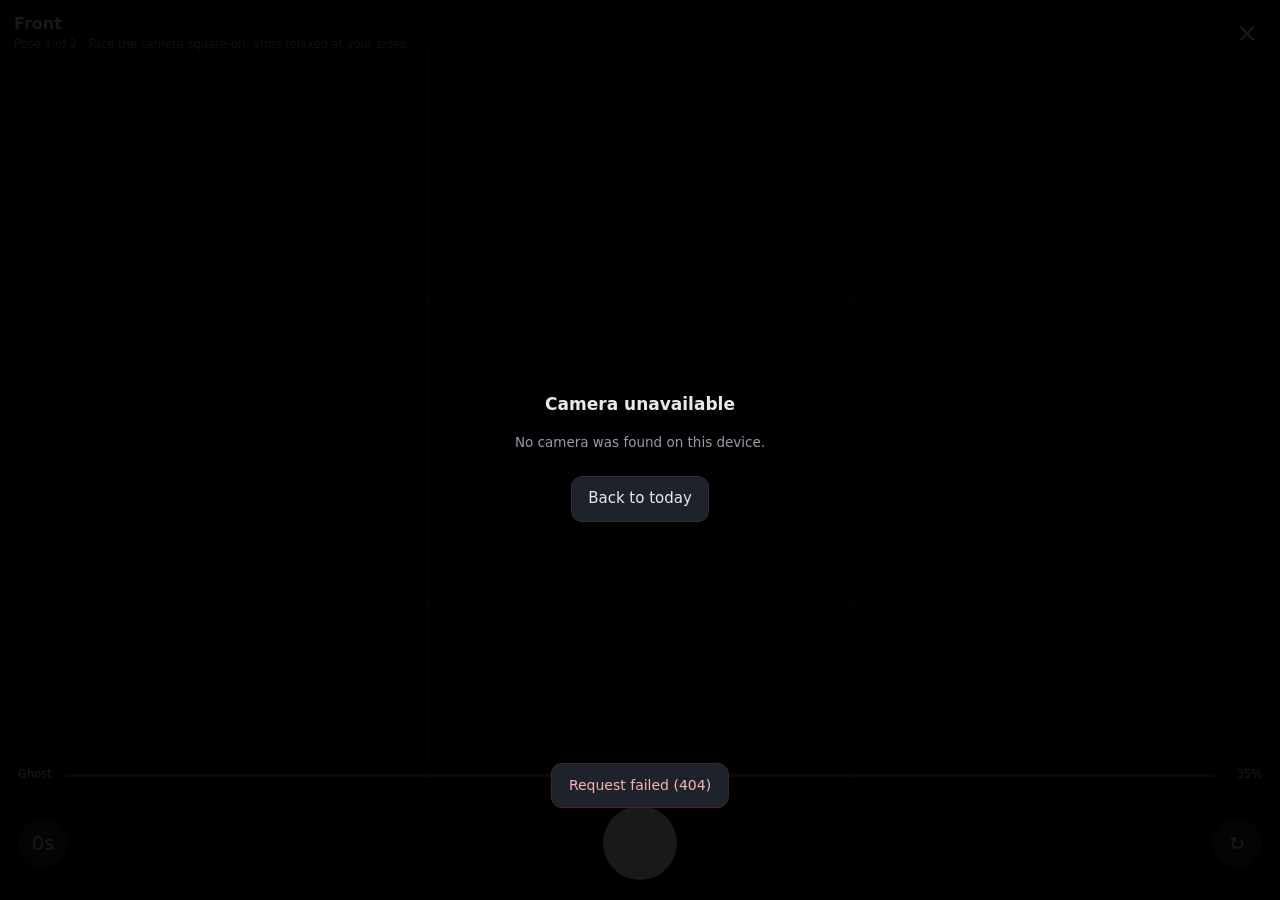
==== static/capture.html @ 28d9f50d "Initial commit" ====
<!DOCTYPE html>
<html lang="en">
<head>
<meta charset="utf-8">
<meta name="viewport" content="width=device-width, initial-scale=1, viewport-fit=cover">
<meta name="theme-color" content="#000000">
<title>Capture &middot; Tracker</title>
<link rel="manifest" href="/manifest.webmanifest">
<link rel="apple-touch-icon" href="/static/icons/apple-touch-icon.png">
<link rel="icon" href="/static/icons/favicon-32.png" sizes="32x32">
<meta name="apple-mobile-web-app-capable" content="yes">
<meta name="apple-mobile-web-app-status-bar-style" content="black-translucent">
<meta name="apple-mobile-web-app-title" content="Tracker">
<meta name="mobile-web-app-capable" content="yes">
<link rel="stylesheet" href="/static/css/app.css">
</head>
<body class="cam">
<div class="stage">
  <video id="video" playsinline autoplay muted></video>
  <img id="ghost" class="ghost hidden" alt="">
  <div class="guides" id="guides">
    <span class="v" style="left:33.33%"></span>
    <span class="v" style="left:66.66%"></span>
    <span class="h" style="top:33.33%"></span>
    <span class="h" style="top:66.66%"></span>
  </div>
  <div class="flash" id="flash"></div>

  <div class="cam-top">
    <div>
      <div class="pose" id="pose-label">Front</div>
      <div class="sub" id="pose-sub">Pose 1 of 2</div>
    </div>
    <a class="x" href="/" aria-label="Close">&times;</a>
  </div>

  <div class="cam-bottom">
    <div class="opacity-row" id="opacity-row">
      <span>Ghost</span>
      <input type="range" id="opacity" min="0" max="70" value="35" aria-label="Ghost overlay opacity">
      <span id="opacity-val" style="min-width:34px;text-align:right">35%</span>
    </div>
    <div class="shutter-row">
      <button class="icon-btn" id="btn-timer" aria-label="Self-timer">0s</button>
      <button class="shutter" id="shutter" aria-label="Take photo"></button>
      <button class="icon-btn" id="btn-flip" aria-label="Switch camera">&#8635;</button>
    </div>
  </div>

  <!-- Countdown / status overlay -->
  <div class="cam-msg hidden" id="msg">
    <div class="inner" id="msg-inner"></div>
  </div>
</div>

<canvas id="canvas" class="hidden"></canvas>
<script type="module" src="/static/js/capture.js"></script>
</body>
</html>
---- static/css/app.css ----
/* Mobile-first, dark, no external dependencies (works with no internet). */
:root {
  --bg: #0f1115;
  --surface: #171a21;
  --surface-2: #1e222b;
  --line: #2a2f3a;
  --text: #e7e9ee;
  --muted: #949cad;
  --accent: #4ade80;
  --accent-dim: #1c3b2a;
  --protein: #60a5fa;
  --carbs: #fbbf24;
  --fat: #f472b6;
  --danger: #f87171;
  --radius: 14px;
  --tap: 46px; /* minimum comfortable touch target */
}

* { box-sizing: border-box; -webkit-tap-highlight-color: transparent; }

body {
  margin: 0;
  background: var(--bg);
  color: var(--text);
  font: 15px/1.5 system-ui, -apple-system, "Segoe UI", Roboto, sans-serif;
  padding-bottom: calc(76px + env(safe-area-inset-bottom));
  overscroll-behavior-y: contain;
}

.wrap { max-width: 620px; margin: 0 auto; padding: 16px 14px 8px; }

header.top {
  display: flex; align-items: baseline; justify-content: space-between;
  gap: 10px; margin-bottom: 14px;
}
header.top h1 { font-size: 20px; margin: 0; letter-spacing: -0.02em; }
header.top .date { color: var(--muted); font-size: 13px; }

.card {
  background: var(--surface);
  border: 1px solid var(--line);
  border-radius: var(--radius);
  padding: 14px;
  margin-bottom: 12px;
}
.card h2 {
  font-size: 12px; text-transform: uppercase; letter-spacing: 0.08em;
  color: var(--muted); margin: 0 0 10px;
}

/* --- calorie headline --- */
.kcal { display: flex; align-items: baseline; gap: 8px; }
.kcal .big { font-size: 40px; font-weight: 650; letter-spacing: -0.03em; }
.kcal .of { color: var(--muted); font-size: 15px; }
.kcal .left { margin-left: auto; font-size: 13px; color: var(--muted); text-align: right; }
.kcal .left b { display: block; color: var(--text); font-size: 17px; }

.bar { height: 8px; background: var(--surface-2); border-radius: 99px; overflow: hidden; margin-top: 10px; }
.bar > i { display: block; height: 100%; background: var(--accent); border-radius: 99px; transition: width .35s ease; }
.bar.over > i { background: var(--danger); }

/* --- macros --- */
.macros { display: grid; grid-template-columns: repeat(3, 1fr); gap: 10px; margin-top: 14px; }
.macro .label { font-size: 11px; color: var(--muted); text-transform: uppercase; letter-spacing: .06em; }
.macro .val { font-size: 17px; font-weight: 600; margin: 2px 0 5px; }
.macro .val span { font-size: 12px; color: var(--muted); font-weight: 400; }
.macro .bar { height: 5px; margin-top: 0; }
.macro.p .bar > i { background: var(--protein); }
.macro.c .bar > i { background: var(--carbs); }
.macro.f .bar > i { background: var(--fat); }

/* --- chart --- */
.chart { display: flex; align-items: flex-end; gap: 3px; height: 92px; }
.chart .col { flex: 1; display: flex; flex-direction: column; justify-content: flex-end; height: 100%; gap: 3px; }
.chart .col i { display: block; background: var(--accent-dim); border-radius: 3px 3px 0 0; min-height: 2px; }
.chart .col.has i { background: var(--accent); }
.chart .col.over i { background: var(--danger); }
.chart .col em { font-style: normal; font-size: 9px; color: var(--muted); text-align: center; }
.chart-foot { display: flex; justify-content: space-between; color: var(--muted); font-size: 12px; margin-top: 10px; }

/* --- meal list --- */
.meal { border-top: 1px solid var(--line); padding: 11px 0; display: flex; gap: 11px; align-items: center; }
.meal:first-of-type { border-top: 0; }
.meal img { width: 48px; height: 48px; border-radius: 9px; object-fit: cover; flex: none; background: var(--surface-2); }
.meal .info { flex: 1; min-width: 0; }
.meal .info b { display: block; font-weight: 550; white-space: nowrap; overflow: hidden; text-overflow: ellipsis; }
.meal .info small {
  color: var(--muted); font-size: 12px;
  display: block; white-space: nowrap; overflow: hidden; text-overflow: ellipsis;
}
.meal .thumb-none {
  width: 48px; height: 48px; border-radius: 9px; flex: none;
  background: var(--surface-2); display: flex; align-items: center;
  justify-content: center; font-size: 20px; filter: grayscale(.35); opacity: .85;
}
.meal .kc { font-weight: 600; font-variant-numeric: tabular-nums; }
.meal .del {
  background: none; border: 0; color: var(--muted); font-size: 20px;
  width: 34px; height: 34px; cursor: pointer; flex: none;
}
.meal .del:active { color: var(--danger); }

/* --- buttons --- */
button, .btn {
  font: inherit; border-radius: 11px; border: 1px solid var(--line);
  background: var(--surface-2); color: var(--text);
  min-height: var(--tap); padding: 0 16px; cursor: pointer;
  display: inline-flex; align-items: center; justify-content: center; gap: 8px;
  text-decoration: none;
}
button:active, .btn:active { transform: scale(.985); }
button:disabled { opacity: .5; cursor: not-allowed; }
.btn-primary { background: var(--accent); border-color: var(--accent); color: #06240f; font-weight: 600; }
.btn-danger { color: var(--danger); }
.btn-row { display: flex; gap: 10px; }
.btn-row > * { flex: 1; }
.full { width: 100%; }

/* --- forms --- */
input, select, textarea {
  font: inherit; width: 100%; background: var(--surface-2); color: var(--text);
  border: 1px solid var(--line); border-radius: 10px; padding: 10px 12px;
  min-height: var(--tap);
}
input:focus, select:focus, textarea:focus { outline: 2px solid var(--accent); outline-offset: -1px; }
label { display: block; font-size: 12px; color: var(--muted); margin-bottom: 5px; }
.field { margin-bottom: 12px; }
/* Numeric inputs are narrow and right-aligned so grams/macros stay scannable. */
input[type=number] { text-align: right; font-variant-numeric: tabular-nums; }
input[type=number]::-webkit-outer-spin-button,
input[type=number]::-webkit-inner-spin-button { -webkit-appearance: none; margin: 0; }

/* --- editable item rows --- */
.item { background: var(--surface-2); border: 1px solid var(--line); border-radius: 12px; padding: 11px; margin-bottom: 10px; }
.item .row1 { display: flex; gap: 8px; align-items: center; margin-bottom: 9px; }
.item .row1 input { flex: 1; }
.item .grid { display: grid; grid-template-columns: repeat(5, 1fr); gap: 6px; }
.item .grid label { font-size: 10px; letter-spacing: .04em; }
.item .grid input { padding: 8px 6px; min-height: 40px; font-size: 14px; }
.item .basis { font-size: 11px; color: var(--muted); margin-top: 8px; line-height: 1.4; }
.chip {
  font-size: 10px; padding: 3px 7px; border-radius: 99px; text-transform: uppercase;
  letter-spacing: .05em; background: var(--surface); border: 1px solid var(--line); color: var(--muted);
}
.chip.low { color: var(--danger); border-color: #4a2626; }
.chip.high { color: var(--accent); border-color: var(--accent-dim); }

/* --- nav --- */
nav.bottom {
  position: fixed; left: 0; right: 0; bottom: 0; z-index: 50;
  display: grid; grid-template-columns: repeat(4, 1fr);
  background: rgba(15,17,21,.94); backdrop-filter: blur(12px);
  border-top: 1px solid var(--line);
  padding-bottom: env(safe-area-inset-bottom);
}
nav.bottom a {
  padding: 9px 0 10px; text-align: center; text-decoration: none;
  color: var(--muted); font-size: 10.5px; letter-spacing: .02em;
}
nav.bottom a svg { display: block; margin: 0 auto 3px; width: 21px; height: 21px; stroke: currentColor; fill: none; stroke-width: 1.9; }
nav.bottom a.active { color: var(--accent); }

/* --- banners --- */
.banner {
  border-radius: 11px; padding: 11px 13px; margin-bottom: 12px; font-size: 13px;
  border: 1px solid var(--line); background: var(--surface); line-height: 1.45;
}
.banner.warn { border-color: #4a3a1a; background: #221c10; color: #f4d58a; }
.banner.err { border-color: #4a2626; background: #241414; color: #f9b4b4; }
.banner code { background: rgba(255,255,255,.08); padding: 1px 5px; border-radius: 4px; font-size: 12px; }
.hidden { display: none !important; }
.muted { color: var(--muted); }
.empty { color: var(--muted); text-align: center; padding: 26px 10px; font-size: 14px; }
.center { text-align: center; }

/* --- spinner --- */
.spinner {
  width: 30px; height: 30px; border: 3px solid var(--line);
  border-top-color: var(--accent); border-radius: 50%;
  animation: spin .8s linear infinite; margin: 0 auto 12px;
}
@keyframes spin { to { transform: rotate(360deg); } }

/* --- toast --- */
#toast {
  position: fixed; left: 50%; bottom: 92px; transform: translateX(-50%) translateY(14px);
  background: var(--surface-2); border: 1px solid var(--line); color: var(--text);
  padding: 11px 17px; border-radius: 11px; font-size: 14px; z-index: 100;
  opacity: 0; pointer-events: none; transition: all .22s ease; max-width: 90vw; text-align: center;
}
#toast.show { opacity: 1; transform: translateX(-50%) translateY(0); }
#toast.err { border-color: #4a2626; color: #f9b4b4; }

/* ============ camera ============ */
body.cam { padding: 0; background: #000; overflow: hidden; }
.stage { position: fixed; inset: 0; background: #000; }
.stage video, .stage img.ghost, .stage canvas.grid {
  position: absolute; inset: 0; width: 100%; height: 100%; object-fit: cover;
}
.stage img.ghost { opacity: .35; pointer-events: none; z-index: 2; }
.stage .guides { position: absolute; inset: 0; z-index: 3; pointer-events: none; }
.stage .guides span { position: absolute; background: rgba(255,255,255,.22); }
.stage .guides span.v { top: 0; bottom: 0; width: 1px; }
.stage .guides span.h { left: 0; right: 0; height: 1px; }

.cam-top {
  position: absolute; top: 0; left: 0; right: 0; z-index: 10;
  padding: calc(12px + env(safe-area-inset-top)) 14px 12px;
  background: linear-gradient(rgba(0,0,0,.72), transparent);
  display: flex; align-items: center; gap: 10px;
}
.cam-top .pose { font-weight: 600; font-size: 16px; color: #fff; }
.cam-top .sub { font-size: 11.5px; color: rgba(255,255,255,.62); }
.cam-top a.x { margin-left: auto; color: #fff; text-decoration: none; font-size: 26px; line-height: 1; padding: 4px 8px; }

.cam-bottom {
  position: absolute; bottom: 0; left: 0; right: 0; z-index: 10;
  padding: 16px 18px calc(20px + env(safe-area-inset-bottom));
  background: linear-gradient(transparent, rgba(0,0,0,.8) 42%);
}
.opacity-row { display: flex; align-items: center; gap: 11px; margin-bottom: 16px; color: #fff; font-size: 11.5px; }
.opacity-row input[type=range] {
  flex: 1; min-height: 0; padding: 0; background: none; border: 0;
  -webkit-appearance: none; appearance: none; height: 26px;
}
.opacity-row input[type=range]::-webkit-slider-runnable-track { height: 3px; background: rgba(255,255,255,.35); border-radius: 99px; }
.opacity-row input[type=range]::-webkit-slider-thumb {
  -webkit-appearance: none; width: 24px; height: 24px; border-radius: 50%;
  background: #fff; margin-top: -10.5px; border: 0;
}
.opacity-row input[type=range]::-moz-range-track { height: 3px; background: rgba(255,255,255,.35); border-radius: 99px; }
.opacity-row input[type=range]::-moz-range-thumb { width: 24px; height: 24px; border-radius: 50%; background: #fff; border: 0; }

.shutter-row { display: flex; align-items: center; justify-content: space-between; }
.shutter {
  width: 74px; height: 74px; border-radius: 50%; background: #fff; border: 4px solid rgba(255,255,255,.35);
  padding: 0; flex: none; min-height: 0;
}
.shutter:active { transform: scale(.93); }
.shutter:disabled { opacity: .55; }
.icon-btn {
  width: 50px; height: 50px; border-radius: 50%; min-height: 0; padding: 0; flex: none;
  background: rgba(255,255,255,.14); border: 0; color: #fff; font-size: 19px;
}
.cam-msg {
  position: absolute; inset: 0; z-index: 20; display: flex; align-items: center; justify-content: center;
  background: rgba(0,0,0,.9); padding: 26px; text-align: center; color: var(--text);
}
.cam-msg .inner { max-width: 340px; }
.flash { position: absolute; inset: 0; background: #fff; opacity: 0; z-index: 30; pointer-events: none; }
.flash.fire { animation: flash .35s ease; }
@keyframes flash { 0% { opacity: .85; } 100% { opacity: 0; } }

/* --- progress gallery --- */
.gallery { display: grid; grid-template-columns: repeat(2, 1fr); gap: 8px; }
.gallery figure { margin: 0; }
.gallery img { width: 100%; aspect-ratio: 3/4; object-fit: cover; border-radius: 10px; background: var(--surface-2); display: block; }
.gallery figcaption { font-size: 11px; color: var(--muted); margin-top: 5px; text-align: center; }
.compare { position: relative; border-radius: 12px; overflow: hidden; background: #000; aspect-ratio: 3/4; }
.compare img { position: absolute; inset: 0; width: 100%; height: 100%; object-fit: cover; }
.compare img.after { clip-path: inset(0 0 0 var(--split, 50%)); }
.compare .handle { position: absolute; top: 0; bottom: 0; width: 2px; background: #fff; left: var(--split, 50%); pointer-events: none; }
.compare .handle::after {
  content: ''; position: absolute; top: 50%; left: 50%; transform: translate(-50%, -50%);
  width: 32px; height: 32px; border-radius: 50%; background: #fff;
}
.compare input[type=range] {
  position: absolute; inset: auto 0 0 0; width: 100%; opacity: 0; height: 100%; margin: 0; padding: 0;
  min-height: 0; cursor: ew-resize;
}
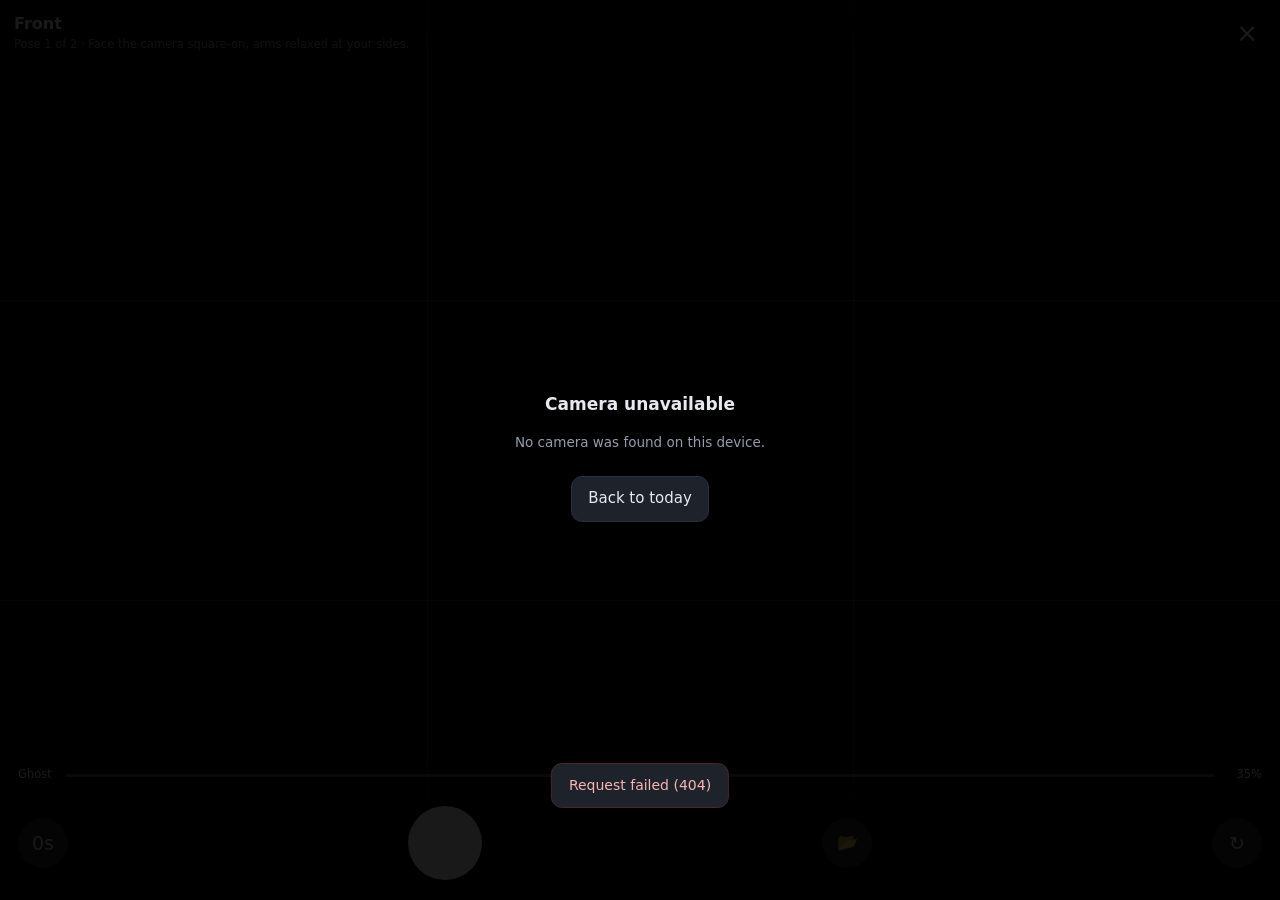
==== commit fbcf13d1: "Add file upload and backdating option for progress photos" ====
--- a/static/capture.html
+++ b/static/capture.html
@@ -43,9 +43,12 @@
     <div class="shutter-row">
       <button class="icon-btn" id="btn-timer" aria-label="Self-timer">0s</button>
       <button class="shutter" id="shutter" aria-label="Take photo"></button>
+      <button class="icon-btn" id="btn-upload" aria-label="Upload photo from files" title="Upload from files" style="font-size:17px">&#128194;</button>
       <button class="icon-btn" id="btn-flip" aria-label="Switch camera">&#8635;</button>
     </div>
   </div>
+
+  <input type="file" id="file-upload" accept="image/*" class="hidden">
 
   <!-- Countdown / status overlay -->
   <div class="cam-msg hidden" id="msg">
--- a/static/css/app.css
+++ b/static/css/app.css
@@ -268,3 +268,90 @@
   position: absolute; inset: auto 0 0 0; width: 100%; opacity: 0; height: 100%; margin: 0; padding: 0;
   min-height: 0; cursor: ew-resize;
 }
+
+/* --- profile badge & switcher --- */
+.profile-pill {
+  display: inline-flex; align-items: center; gap: 7px;
+  background: var(--surface-2); border: 1px solid var(--line);
+  padding: 4px 10px 4px 4px; border-radius: 99px; cursor: pointer;
+  color: var(--text); font-size: 13px; font-weight: 500;
+  transition: background .2s ease;
+}
+.profile-pill:hover { background: var(--line); }
+.avatar-circle {
+  width: 24px; height: 24px; border-radius: 50%;
+  display: flex; align-items: center; justify-content: center;
+  font-size: 11px; font-weight: 700; color: #fff; flex: none;
+}
+.avatar-circle.lg { width: 40px; height: 40px; font-size: 16px; }
+
+/* --- modal dialogs --- */
+.modal-overlay {
+  position: fixed; inset: 0; background: rgba(0,0,0,.75);
+  backdrop-filter: blur(4px); z-index: 100;
+  display: flex; align-items: center; justify-content: center; padding: 14px;
+}
+.modal-overlay.hidden { display: none; }
+.modal-card {
+  background: var(--surface); border: 1px solid var(--line);
+  border-radius: var(--radius); width: 100%; max-width: 480px;
+  max-height: 90vh; overflow-y: auto; padding: 18px; box-shadow: 0 10px 30px rgba(0,0,0,.6);
+}
+.modal-head {
+  display: flex; align-items: center; justify-content: space-between;
+  margin-bottom: 14px; padding-bottom: 10px; border-bottom: 1px solid var(--line);
+}
+.modal-head h3 { margin: 0; font-size: 17px; font-weight: 600; }
+.modal-close {
+  background: none; border: 0; color: var(--muted); font-size: 24px;
+  cursor: pointer; padding: 0 4px; line-height: 1;
+}
+
+/* --- profile list items --- */
+.profile-item {
+  display: flex; align-items: center; gap: 10px;
+  padding: 10px; border-radius: 10px; border: 1px solid var(--line);
+  margin-bottom: 8px; background: var(--surface-2); cursor: pointer;
+}
+.profile-item.active {
+  border-color: var(--accent); background: var(--accent-dim);
+}
+.profile-item .p-info { flex: 1; min-width: 0; }
+.profile-item .p-info b { display: block; font-size: 14px; }
+.profile-item .p-info small { color: var(--muted); font-size: 12px; }
+
+/* --- color pills --- */
+.color-picker { display: flex; gap: 8px; margin-top: 6px; }
+.color-opt {
+  width: 28px; height: 28px; border-radius: 50%; cursor: pointer;
+  border: 2px solid transparent; transition: transform .15s ease;
+}
+.color-opt.selected { border-color: #fff; transform: scale(1.15); }
+
+/* --- goal presets & calculator --- */
+.presets-row { display: grid; grid-template-columns: repeat(3, 1fr); gap: 6px; margin: 10px 0; }
+.preset-btn {
+  background: var(--surface-2); border: 1px solid var(--line);
+  color: var(--text); padding: 8px 4px; border-radius: 8px;
+  font-size: 12px; text-align: center; cursor: pointer;
+}
+.preset-btn.active { background: var(--accent); color: #000; font-weight: 600; border-color: var(--accent); }
+
+/* --- weight widget --- */
+.weight-row { display: flex; align-items: baseline; gap: 8px; }
+.weight-row .big { font-size: 32px; font-weight: 650; }
+.weight-row .unit { color: var(--muted); font-size: 15px; }
+.weight-row .delta { margin-left: auto; font-size: 13px; color: var(--muted); text-align: right; }
+.weight-row .delta b { display: block; font-size: 15px; }
+.weight-row .delta b.down { color: var(--accent); }
+.weight-row .delta b.up { color: var(--danger); }
+
+/* --- meal action buttons --- */
+.meal-btns { display: flex; gap: 6px; align-items: center; margin-left: auto; }
+.meal-btn {
+  background: var(--surface-2); border: 1px solid var(--line);
+  color: var(--muted); font-size: 11px; padding: 4px 7px;
+  border-radius: 6px; cursor: pointer; white-space: nowrap;
+}
+.meal-btn:hover { color: var(--text); border-color: var(--muted); }
+
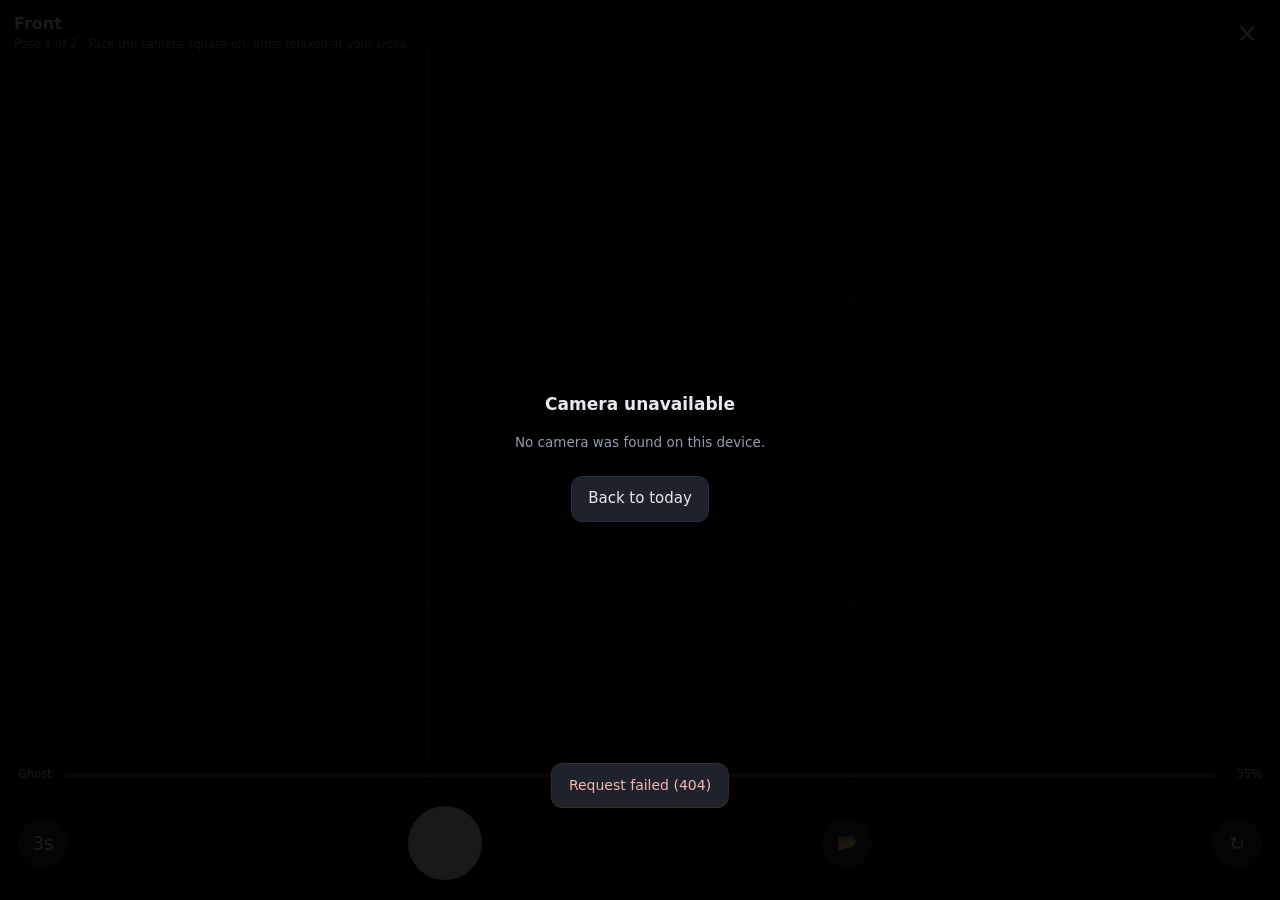
==== commit 170eb21a: "Fix photo orientation with 3s timer default, retake/rotate review flow, and gallery photo rotation" ====
--- a/static/capture.html
+++ b/static/capture.html
@@ -41,7 +41,7 @@
       <span id="opacity-val" style="min-width:34px;text-align:right">35%</span>
     </div>
     <div class="shutter-row">
-      <button class="icon-btn" id="btn-timer" aria-label="Self-timer">0s</button>
+      <button class="icon-btn" id="btn-timer" aria-label="Self-timer">3s</button>
       <button class="shutter" id="shutter" aria-label="Take photo"></button>
       <button class="icon-btn" id="btn-upload" aria-label="Upload photo from files" title="Upload from files" style="font-size:17px">&#128194;</button>
       <button class="icon-btn" id="btn-flip" aria-label="Switch camera">&#8635;</button>
@@ -50,7 +50,35 @@
 
   <input type="file" id="file-upload" accept="image/*" class="hidden">
 
-  <!-- Countdown / status overlay -->
+  <!-- Photo review / retake overlay -->
+  <div class="cam-review hidden" id="review-overlay">
+    <div class="review-top">
+      <div>
+        <div class="pose" id="review-pose-label">Review Front</div>
+        <div class="sub">Check framing &amp; orientation before saving</div>
+      </div>
+    </div>
+    <div class="review-preview-wrap">
+      <img id="review-img" class="review-img" alt="Captured preview">
+    </div>
+    <div class="review-bottom">
+      <div class="review-row">
+        <button type="button" class="icon-btn review-btn" id="btn-review-retake" title="Retake photo" aria-label="Retake photo">&#8634; Retake</button>
+        <button type="button" class="icon-btn review-btn" id="btn-review-rotate" title="Rotate 90° clockwise" aria-label="Rotate">&#8635; Rotate</button>
+        <button type="button" class="icon-btn review-btn" id="btn-review-flip" title="Mirror horizontally" aria-label="Mirror">&#8646; Flip</button>
+        <button type="button" class="btn btn-primary btn-keep" id="btn-review-save" aria-label="Keep photo">Keep Photo &#10003;</button>
+      </div>
+    </div>
+  </div>
+
+  <!-- Transparent countdown overlay for ghost alignment during timer -->
+  <div class="cam-countdown hidden" id="countdown-overlay">
+    <div class="countdown-badge">
+      <span id="countdown-num">3</span>
+    </div>
+  </div>
+
+  <!-- Terminal status overlay (finish / error) -->
   <div class="cam-msg hidden" id="msg">
     <div class="inner" id="msg-inner"></div>
   </div>
--- a/static/css/app.css
+++ b/static/css/app.css
@@ -247,6 +247,70 @@
   background: rgba(0,0,0,.9); padding: 26px; text-align: center; color: var(--text);
 }
 .cam-msg .inner { max-width: 340px; }
+
+/* --- photo review & retake overlay --- */
+.cam-review {
+  position: absolute; inset: 0; z-index: 15; background: #000;
+  display: flex; flex-direction: column; justify-content: space-between;
+}
+.review-top {
+  position: absolute; top: 0; left: 0; right: 0; z-index: 2;
+  padding: calc(12px + env(safe-area-inset-top)) 14px 12px;
+  background: linear-gradient(rgba(0,0,0,.78), transparent);
+  display: flex; align-items: center; justify-content: space-between;
+}
+.review-top .pose { font-weight: 600; font-size: 16px; color: #fff; }
+.review-top .sub { font-size: 11.5px; color: rgba(255,255,255,.68); }
+.review-preview-wrap {
+  position: absolute; inset: 0; display: flex; align-items: center; justify-content: center;
+  overflow: hidden; background: #000;
+}
+.review-img {
+  width: 100%; height: 100%; object-fit: cover;
+  transition: transform .22s cubic-bezier(0.2, 0, 0, 1);
+}
+.review-bottom {
+  position: absolute; bottom: 0; left: 0; right: 0; z-index: 2;
+  padding: 16px 14px calc(20px + env(safe-area-inset-bottom));
+  background: linear-gradient(transparent, rgba(0,0,0,.88) 32%);
+}
+.review-row {
+  display: flex; align-items: center; justify-content: space-between; gap: 8px;
+}
+.review-btn {
+  width: auto; height: 46px; border-radius: 12px; padding: 0 12px;
+  font-size: 13px; font-weight: 550; display: inline-flex; align-items: center; justify-content: center; gap: 5px;
+  background: rgba(255,255,255,.16); backdrop-filter: blur(8px);
+  -webkit-backdrop-filter: blur(8px); border: 1px solid rgba(255,255,255,.22); color: #fff;
+}
+.review-btn:active { background: rgba(255,255,255,.28); transform: scale(.96); }
+.btn-keep {
+  flex: 1; height: 46px; border-radius: 12px; font-size: 14px; font-weight: 600;
+  display: flex; align-items: center; justify-content: center;
+}
+
+/* --- transparent countdown for live ghost alignment --- */
+.cam-countdown {
+  position: absolute; inset: 0; z-index: 25; display: flex; align-items: center; justify-content: center;
+  background: transparent; pointer-events: none;
+}
+.countdown-badge {
+  width: 110px; height: 110px; border-radius: 50%;
+  background: rgba(0, 0, 0, 0.45); backdrop-filter: blur(4px); -webkit-backdrop-filter: blur(4px);
+  border: 3px solid rgba(255, 255, 255, 0.85);
+  box-shadow: 0 4px 24px rgba(0, 0, 0, 0.6), inset 0 0 16px rgba(0, 0, 0, 0.3);
+  display: flex; align-items: center; justify-content: center;
+  animation: countdownPop 1s cubic-bezier(0.175, 0.885, 0.32, 1.275) infinite;
+}
+.countdown-badge span {
+  font-size: 64px; font-weight: 700; color: #fff; line-height: 1;
+  text-shadow: 0 2px 10px rgba(0, 0, 0, 0.9);
+}
+@keyframes countdownPop {
+  0% { transform: scale(1.18); opacity: 0.95; }
+  50% { transform: scale(1.0); opacity: 1; }
+  100% { transform: scale(0.96); opacity: 0.85; }
+}
 .flash { position: absolute; inset: 0; background: #fff; opacity: 0; z-index: 30; pointer-events: none; }
 .flash.fire { animation: flash .35s ease; }
 @keyframes flash { 0% { opacity: .85; } 100% { opacity: 0; } }
@@ -254,9 +318,17 @@
 /* --- progress gallery --- */
 .gallery { display: grid; grid-template-columns: repeat(2, 1fr); gap: 8px; }
 .gallery figure { margin: 0; }
-.gallery img { width: 100%; aspect-ratio: 3/4; object-fit: cover; border-radius: 10px; background: var(--surface-2); display: block; }
-.gallery figcaption { font-size: 11px; color: var(--muted); margin-top: 5px; text-align: center; }
-.compare { position: relative; border-radius: 12px; overflow: hidden; background: #000; aspect-ratio: 3/4; }
+.gallery figcaption {
+  font-size: 11px; color: var(--muted); margin-top: 5px;
+  display: flex; align-items: center; justify-content: space-between; padding: 0 2px;
+}
+.btn-rotate-photo {
+  background: var(--surface-2); border: 1px solid var(--line); border-radius: 6px;
+  color: var(--text); font-size: 13px; width: 26px; height: 24px; cursor: pointer;
+  display: inline-flex; align-items: center; justify-content: center; padding: 0; line-height: 1;
+}
+.btn-rotate-photo:hover { background: var(--line); }
+.btn-rotate-photo:active { transform: scale(0.92); }
 .compare img { position: absolute; inset: 0; width: 100%; height: 100%; object-fit: cover; }
 .compare img.after { clip-path: inset(0 0 0 var(--split, 50%)); }
 .compare .handle { position: absolute; top: 0; bottom: 0; width: 2px; background: #fff; left: var(--split, 50%); pointer-events: none; }
@@ -355,3 +427,81 @@
 }
 .meal-btn:hover { color: var(--text); border-color: var(--muted); }
 
+/* --- nutrition knowledge & explainer modal --- */
+.knowledge-snapshot-pill {
+  background: var(--surface-2); border: 1px solid var(--line);
+  border-radius: 10px; padding: 9px 12px; margin-bottom: 12px;
+  font-size: 12px; color: var(--text); display: flex; flex-wrap: wrap; gap: 8px; align-items: center;
+}
+.knowledge-snapshot-pill b { color: var(--accent); }
+.km-tabs {
+  display: grid; grid-template-columns: 1fr 1fr; gap: 6px;
+  background: var(--surface-2); padding: 3px; border-radius: 10px;
+  margin-bottom: 14px; border: 1px solid var(--line);
+}
+.km-tab {
+  background: transparent; border: 0; padding: 8px 12px;
+  font-size: 13px; font-weight: 500; color: var(--muted);
+  border-radius: 7px; cursor: pointer; min-height: 0;
+}
+.km-tab.active { background: var(--surface); color: var(--text); font-weight: 600; box-shadow: 0 1px 3px rgba(0,0,0,.3); }
+
+.km-section { min-height: 120px; }
+.km-loading {
+  display: flex; flex-direction: column; align-items: center; justify-content: center;
+  gap: 12px; padding: 28px 0; color: var(--muted); font-size: 13px; text-align: center;
+}
+.spinner {
+  width: 24px; height: 24px; border: 3px solid var(--line);
+  border-top-color: var(--accent); border-radius: 50%;
+  animation: spin .8s linear infinite;
+}
+@keyframes spin { to { transform: rotate(360deg); } }
+
+.km-markdown {
+  font-size: 13.5px; line-height: 1.6; color: var(--text);
+}
+.km-markdown h3 { font-size: 15px; margin: 12px 0 6px; color: #fff; }
+.km-markdown h4 { font-size: 14px; margin: 12px 0 4px; color: var(--accent); }
+.km-markdown p { margin: 6px 0 10px; }
+.km-markdown ul { margin: 4px 0 10px 18px; padding: 0; }
+.km-markdown li { margin-bottom: 4px; }
+.km-markdown strong, .km-markdown b { color: #fff; }
+
+.km-sources {
+  margin-top: 14px; padding-top: 10px; border-top: 1px solid var(--line);
+  display: flex; flex-wrap: wrap; gap: 6px; align-items: center;
+}
+.km-source-tag {
+  font-size: 11px; padding: 3px 8px; border-radius: 99px;
+  background: var(--surface-2); border: 1px solid var(--line); color: var(--muted);
+}
+
+.km-chips-label { font-size: 12px; color: var(--muted); margin-bottom: 6px; }
+.km-chips { display: flex; flex-wrap: wrap; gap: 6px; margin-bottom: 12px; }
+.km-chip {
+  background: var(--surface-2); border: 1px solid var(--line);
+  color: var(--text); font-size: 11.5px; padding: 5px 9px;
+  border-radius: 8px; cursor: pointer; min-height: 0;
+  transition: border-color .15s ease, background .15s ease;
+}
+.km-chip:hover { border-color: var(--accent); background: var(--surface); }
+
+.km-qa-thread { display: flex; flex-direction: column; gap: 12px; margin-top: 10px; }
+.km-qa-item {
+  background: var(--surface-2); border: 1px solid var(--line);
+  border-radius: 12px; padding: 12px;
+}
+.km-qa-q {
+  font-size: 13px; font-weight: 600; color: #fff; margin-bottom: 8px;
+  display: flex; align-items: baseline; gap: 6px;
+}
+.km-qa-q::before { content: 'Q:'; color: var(--accent); font-weight: 700; }
+.km-qa-a { font-size: 13px; line-height: 1.55; color: var(--text); }
+.km-qa-a p { margin: 6px 0; }
+.km-qa-a ul { margin: 4px 0 6px 18px; padding: 0; }
+.km-qa-meta {
+  margin-top: 8px; padding-top: 6px; border-top: 1px solid rgba(255,255,255,.07);
+  display: flex; gap: 6px; flex-wrap: wrap; font-size: 11px; color: var(--muted);
+}
+
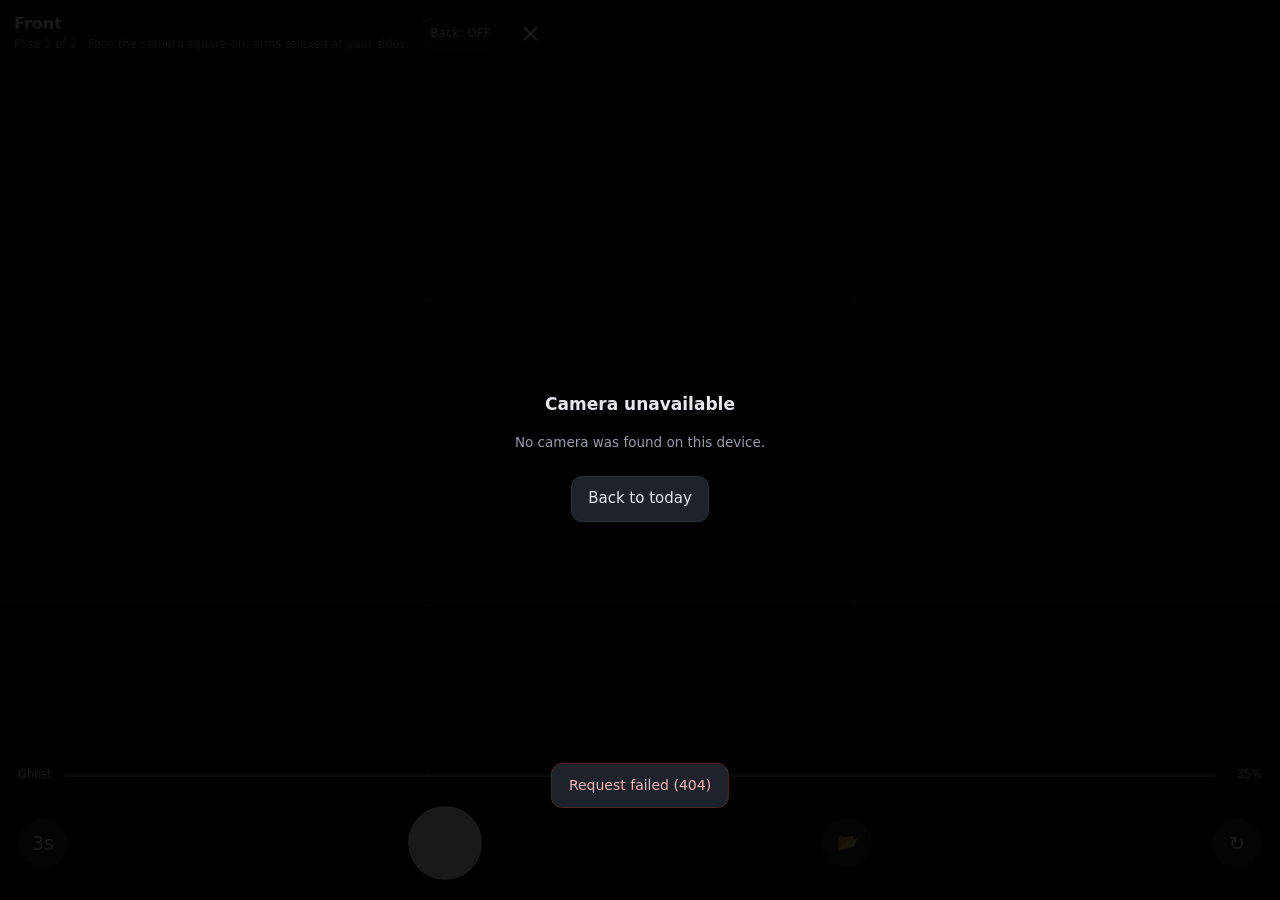
==== commit 9d34cd01: "Add optional back progress photo, explain AI confidence, rename to LocalPulse Back pose - Add a thir" ====
--- a/static/capture.html
+++ b/static/capture.html
@@ -4,13 +4,13 @@
 <meta charset="utf-8">
 <meta name="viewport" content="width=device-width, initial-scale=1, viewport-fit=cover">
 <meta name="theme-color" content="#000000">
-<title>Capture &middot; Tracker</title>
+<title>Capture &middot; LocalPulse</title>
 <link rel="manifest" href="/manifest.webmanifest">
 <link rel="apple-touch-icon" href="/static/icons/apple-touch-icon.png">
 <link rel="icon" href="/static/icons/favicon-32.png" sizes="32x32">
 <meta name="apple-mobile-web-app-capable" content="yes">
 <meta name="apple-mobile-web-app-status-bar-style" content="black-translucent">
-<meta name="apple-mobile-web-app-title" content="Tracker">
+<meta name="apple-mobile-web-app-title" content="LocalPulse">
 <meta name="mobile-web-app-capable" content="yes">
 <link rel="stylesheet" href="/static/css/app.css">
 </head>
@@ -31,7 +31,10 @@
       <div class="pose" id="pose-label">Front</div>
       <div class="sub" id="pose-sub">Pose 1 of 2</div>
     </div>
-    <a class="x" href="/" aria-label="Close">&times;</a>
+    <div style="display:flex;align-items:center;gap:10px">
+      <button type="button" class="icon-btn" id="btn-toggle-back" title="Toggle back photo tracking" aria-label="Toggle back photo" style="font-size:12px;width:auto;padding:0 10px;height:32px;border-radius:16px;background:rgba(0,0,0,0.5);border:1px solid rgba(255,255,255,0.2);color:#fff">Back: OFF</button>
+      <a class="x" href="/" aria-label="Close">&times;</a>
+    </div>
   </div>
 
   <div class="cam-bottom">
--- a/static/css/app.css
+++ b/static/css/app.css
@@ -18,6 +18,8 @@
 
 * { box-sizing: border-box; -webkit-tap-highlight-color: transparent; }
 
+img { max-width: 100%; height: auto; }
+
 body {
   margin: 0;
   background: var(--bg);
@@ -144,11 +146,45 @@
 }
 .chip.low { color: var(--danger); border-color: #4a2626; }
 .chip.high { color: var(--accent); border-color: var(--accent-dim); }
+.chip[role="button"] {
+  cursor: pointer;
+  user-select: none;
+  transition: transform 0.1s ease, border-color 0.15s ease, background 0.15s ease;
+}
+.chip[role="button"]:hover {
+  border-color: var(--muted);
+  background: var(--surface-2);
+}
+.chip[role="button"]:active {
+  transform: scale(0.95);
+}
+
+/* --- AI Confidence Explanation Box --- */
+.conf-info-box {
+  background: var(--surface-2);
+  border: 1px solid var(--line);
+  border-radius: 10px;
+  padding: 12px;
+  margin-bottom: 14px;
+}
+.conf-legend {
+  display: flex;
+  flex-wrap: wrap;
+  gap: 10px 16px;
+  margin-top: 6px;
+  font-size: 11px;
+  color: var(--muted);
+}
+.conf-legend .legend-item {
+  display: inline-flex;
+  align-items: center;
+  gap: 5px;
+}
 
 /* --- nav --- */
 nav.bottom {
   position: fixed; left: 0; right: 0; bottom: 0; z-index: 50;
-  display: grid; grid-template-columns: repeat(4, 1fr);
+  display: grid; grid-template-columns: repeat(5, 1fr);
   background: rgba(15,17,21,.94); backdrop-filter: blur(12px);
   border-top: 1px solid var(--line);
   padding-bottom: env(safe-area-inset-bottom);
@@ -316,30 +352,332 @@
 @keyframes flash { 0% { opacity: .85; } 100% { opacity: 0; } }
 
 /* --- progress gallery --- */
-.gallery { display: grid; grid-template-columns: repeat(2, 1fr); gap: 8px; }
-.gallery figure { margin: 0; }
+.gallery {
+  display: grid;
+  grid-template-columns: repeat(2, minmax(0, 1fr));
+  gap: 10px;
+}
+.gallery.cols-3 {
+  grid-template-columns: repeat(3, minmax(0, 1fr));
+}
+@media (max-width: 420px) {
+  .gallery.cols-3 {
+    grid-template-columns: repeat(auto-fit, minmax(100px, 1fr));
+  }
+}
+.gallery figure {
+  margin: 0;
+  min-width: 0;
+  display: flex;
+  flex-direction: column;
+}
+.gallery figure a {
+  display: block;
+  width: 100%;
+  border-radius: 10px;
+  overflow: hidden;
+  background: var(--surface-2);
+}
+.gallery img {
+  display: block;
+  width: 100%;
+  aspect-ratio: 3 / 4;
+  max-height: min(75vh, 380px);
+  object-fit: cover;
+  border-radius: 10px;
+  background: var(--surface-2);
+  border: 1px solid var(--line);
+  transition: transform .2s ease, border-color .2s ease;
+}
+.gallery figure a:hover img {
+  border-color: var(--accent);
+  transform: scale(1.02);
+}
 .gallery figcaption {
-  font-size: 11px; color: var(--muted); margin-top: 5px;
-  display: flex; align-items: center; justify-content: space-between; padding: 0 2px;
+  font-size: 11.5px;
+  color: var(--muted);
+  margin-top: 6px;
+  display: flex;
+  align-items: center;
+  justify-content: space-between;
+  padding: 0 2px;
+  line-height: 1.3;
+}
+.gallery figcaption span {
+  white-space: nowrap;
+  overflow: hidden;
+  text-overflow: ellipsis;
+  text-transform: capitalize;
+}
+.gallery-placeholder {
+  display: flex;
+  flex-direction: column;
+  align-items: center;
+  justify-content: center;
+  aspect-ratio: 3 / 4;
+  max-height: min(75vh, 380px);
+  border-radius: 10px;
+  border: 1px dashed var(--line);
+  background: rgba(255, 255, 255, 0.02);
+  color: var(--muted);
+  text-align: center;
+  padding: 12px;
+  gap: 4px;
+}
+.gallery-placeholder-icon {
+  font-size: 22px;
+  line-height: 1;
+  opacity: 0.7;
+  margin-bottom: 2px;
+}
+.gallery-placeholder-title {
+  font-size: 12px;
+  font-weight: 600;
+  color: var(--text);
+  text-transform: capitalize;
+}
+.gallery-placeholder-sub {
+  font-size: 10.5px;
+  color: var(--muted);
 }
 .btn-rotate-photo {
   background: var(--surface-2); border: 1px solid var(--line); border-radius: 6px;
   color: var(--text); font-size: 13px; width: 26px; height: 24px; cursor: pointer;
   display: inline-flex; align-items: center; justify-content: center; padding: 0; line-height: 1;
+  flex: none; margin-left: 6px;
 }
 .btn-rotate-photo:hover { background: var(--line); }
 .btn-rotate-photo:active { transform: scale(0.92); }
-.compare img { position: absolute; inset: 0; width: 100%; height: 100%; object-fit: cover; }
-.compare img.after { clip-path: inset(0 0 0 var(--split, 50%)); }
-.compare .handle { position: absolute; top: 0; bottom: 0; width: 2px; background: #fff; left: var(--split, 50%); pointer-events: none; }
+
+/* --- compare slider & panes --- */
+.compare {
+  position: relative;
+  width: 100%;
+  aspect-ratio: 3 / 4;
+  border-radius: var(--radius);
+  overflow: hidden;
+  background: var(--surface-2);
+  border: 1px solid var(--line);
+  user-select: none;
+  -webkit-user-select: none;
+  touch-action: pan-y;
+}
+.compare-pane {
+  position: absolute;
+  inset: 0;
+  width: 100%;
+  height: 100%;
+  overflow: hidden;
+}
+.compare-pane.after {
+  clip-path: inset(0 0 0 var(--split, 50%));
+}
+.compare img {
+  position: absolute;
+  inset: 0;
+  width: 100%;
+  height: 100%;
+  object-fit: cover;
+  pointer-events: none;
+}
+.compare-pane.after img {
+  transform-origin: center center;
+  transform: translate(var(--after-x, 0px), var(--after-y, 0px)) scale(var(--after-scale, 1));
+  will-change: transform;
+}
+.compare.align-mode {
+  border-color: var(--accent);
+  box-shadow: 0 0 0 1px var(--accent);
+}
+.align-pan-overlay {
+  display: none;
+  position: absolute;
+  inset: 0;
+  z-index: 7;
+  touch-action: none;
+  cursor: grab;
+}
+.compare.align-mode .align-pan-overlay {
+  display: block;
+}
+.compare.align-mode .align-pan-overlay:active {
+  cursor: grabbing;
+}
+.compare .handle {
+  position: absolute;
+  top: 0;
+  bottom: 0;
+  width: 2px;
+  background: #fff;
+  left: var(--split, 50%);
+  pointer-events: none;
+  z-index: 5;
+}
 .compare .handle::after {
-  content: ''; position: absolute; top: 50%; left: 50%; transform: translate(-50%, -50%);
-  width: 32px; height: 32px; border-radius: 50%; background: #fff;
+  content: '';
+  position: absolute;
+  top: 50%;
+  left: 50%;
+  transform: translate(-50%, -50%);
+  width: 32px;
+  height: 32px;
+  border-radius: 50%;
+  background: #fff;
+  box-shadow: 0 2px 8px rgba(0,0,0,0.5);
 }
 .compare input[type=range] {
-  position: absolute; inset: auto 0 0 0; width: 100%; opacity: 0; height: 100%; margin: 0; padding: 0;
-  min-height: 0; cursor: ew-resize;
-}
+  position: absolute;
+  inset: auto 0 0 0;
+  width: 100%;
+  opacity: 0;
+  height: 100%;
+  margin: 0;
+  padding: 0;
+  min-height: 0;
+  cursor: ew-resize;
+  z-index: 6;
+}
+.compare.align-mode input[type=range] {
+  pointer-events: none;
+}
+
+/* Alignment Toolbar */
+.align-toolbar {
+  margin-top: 10px;
+  background: var(--surface-2);
+  border: 1px solid var(--line);
+  border-radius: 12px;
+  padding: 12px;
+}
+.align-toolbar-header {
+  display: flex;
+  align-items: center;
+  justify-content: space-between;
+  margin-bottom: 10px;
+}
+.align-toolbar-title {
+  font-size: 12px;
+  font-weight: 600;
+  color: var(--text);
+  display: flex;
+  align-items: center;
+  gap: 6px;
+}
+.align-badge {
+  font-size: 10px;
+  background: var(--surface);
+  border: 1px solid var(--line);
+  padding: 2px 7px;
+  border-radius: 99px;
+  color: var(--accent);
+  font-weight: 600;
+}
+.align-controls-grid {
+  display: grid;
+  grid-template-columns: 1fr auto;
+  gap: 12px;
+  align-items: center;
+}
+.align-slider-wrap {
+  display: flex;
+  flex-direction: column;
+  gap: 4px;
+}
+.align-slider-wrap label {
+  font-size: 11px;
+  color: var(--muted);
+  display: flex;
+  justify-content: space-between;
+  margin-bottom: 2px;
+}
+.align-slider-row {
+  display: flex;
+  align-items: center;
+  gap: 6px;
+}
+.align-slider-row input[type=range] {
+  flex: 1;
+  min-height: 0;
+  height: 28px;
+  padding: 0;
+  background: transparent;
+}
+.align-step-btn {
+  width: 28px;
+  height: 28px;
+  min-height: 0;
+  padding: 0;
+  border-radius: 6px;
+  font-size: 14px;
+  font-weight: 600;
+  display: inline-flex;
+  align-items: center;
+  justify-content: center;
+  background: var(--surface);
+  border: 1px solid var(--line);
+  color: var(--text);
+  cursor: pointer;
+}
+.align-step-btn:active {
+  background: var(--line);
+  transform: scale(0.94);
+}
+.align-nudge-pad {
+  display: grid;
+  grid-template-columns: repeat(3, 30px);
+  grid-template-rows: repeat(3, 30px);
+  gap: 3px;
+  justify-items: center;
+  align-items: center;
+}
+.nudge-btn {
+  width: 30px;
+  height: 30px;
+  min-height: 0;
+  padding: 0;
+  border-radius: 6px;
+  font-size: 12px;
+  background: var(--surface);
+  border: 1px solid var(--line);
+  color: var(--text);
+  display: flex;
+  align-items: center;
+  justify-content: center;
+  cursor: pointer;
+}
+.nudge-btn:active {
+  background: var(--line);
+  transform: scale(0.92);
+}
+.nudge-btn.up { grid-column: 2; grid-row: 1; }
+.nudge-btn.left { grid-column: 1; grid-row: 2; }
+.nudge-btn.center-dot {
+  grid-column: 2; grid-row: 2;
+  font-size: 9px;
+  color: var(--muted);
+  border: none;
+  background: transparent;
+  pointer-events: none;
+}
+.nudge-btn.right { grid-column: 3; grid-row: 2; }
+.nudge-btn.down { grid-column: 2; grid-row: 3; }
+
+.align-actions-row {
+  display: flex;
+  gap: 8px;
+  margin-top: 10px;
+  padding-top: 10px;
+  border-top: 1px solid rgba(255,255,255,0.06);
+}
+.align-action-btn {
+  flex: 1;
+  font-size: 12px;
+  min-height: 34px;
+  padding: 0 10px;
+  border-radius: 8px;
+  cursor: pointer;
+}
+
 
 /* --- profile badge & switcher --- */
 .profile-pill {
@@ -505,3 +843,587 @@
   display: flex; gap: 6px; flex-wrap: wrap; font-size: 11px; color: var(--muted);
 }
 
+/* --- food component icon badge --- */
+.food-icon-badge {
+  display: inline-flex;
+  align-items: center;
+  justify-content: center;
+  font-size: 15px;
+  line-height: 1;
+  width: 26px;
+  height: 26px;
+  border-radius: 6px;
+  background: var(--surface);
+  border: 1px solid var(--line);
+  flex: none;
+  user-select: none;
+}
+
+/* --- segmented control --- */
+.seg-ctrl {
+  display: inline-flex;
+  background: var(--surface-2);
+  border: 1px solid var(--line);
+  border-radius: 99px;
+  padding: 3px;
+  gap: 3px;
+}
+.seg-btn {
+  border: 0;
+  background: transparent;
+  color: var(--muted);
+  font-size: 12px;
+  font-weight: 550;
+  padding: 6px 14px;
+  border-radius: 99px;
+  cursor: pointer;
+  min-height: 0;
+  transition: all .15s ease;
+  line-height: 1.2;
+}
+.seg-btn.active {
+  background: var(--accent);
+  color: #06240f;
+  font-weight: 600;
+}
+
+/* --- weight progress card & SVG chart --- */
+.weight-header-row {
+  display: flex;
+  align-items: center;
+  justify-content: space-between;
+  margin-bottom: 12px;
+  flex-wrap: wrap;
+  gap: 8px;
+}
+.range-pills {
+  display: inline-flex;
+  background: var(--surface-2);
+  border: 1px solid var(--line);
+  border-radius: 8px;
+  padding: 2px;
+  gap: 2px;
+}
+.range-pill {
+  border: 0;
+  background: transparent;
+  color: var(--muted);
+  font-size: 11px;
+  font-weight: 600;
+  padding: 4px 9px;
+  border-radius: 6px;
+  cursor: pointer;
+  min-height: 0;
+  transition: all .15s ease;
+}
+.range-pill.active {
+  background: var(--accent);
+  color: #06240f;
+}
+
+.weight-stats-grid {
+  display: grid;
+  grid-template-columns: repeat(3, 1fr);
+  gap: 8px;
+  margin-bottom: 12px;
+}
+.weight-stat-box {
+  background: var(--surface-2);
+  border: 1px solid var(--line);
+  border-radius: 10px;
+  padding: 8px 10px;
+}
+.weight-stat-box .lbl {
+  font-size: 10px;
+  color: var(--muted);
+  text-transform: uppercase;
+  letter-spacing: .05em;
+  margin-bottom: 3px;
+}
+.weight-stat-box .val {
+  font-size: 16px;
+  font-weight: 650;
+  font-variant-numeric: tabular-nums;
+  display: flex;
+  align-items: baseline;
+  gap: 2px;
+}
+.weight-stat-box .val small {
+  font-size: 11px;
+  color: var(--muted);
+  font-weight: 400;
+}
+.weight-stat-box .val.down { color: var(--accent); }
+.weight-stat-box .val.up { color: var(--danger); }
+
+.weight-chart-container {
+  position: relative;
+  width: 100%;
+  background: var(--surface-2);
+  border: 1px solid var(--line);
+  border-radius: 12px;
+  padding: 10px 8px 8px;
+  overflow: hidden;
+}
+.weight-svg {
+  width: 100%;
+  height: 190px;
+  display: block;
+  touch-action: none;
+}
+.chart-tooltip {
+  position: absolute;
+  top: 8px;
+  left: 10px;
+  background: rgba(15, 17, 21, 0.94);
+  border: 1px solid var(--line);
+  border-radius: 8px;
+  padding: 4px 8px;
+  font-size: 11.5px;
+  line-height: 1.4;
+  pointer-events: none;
+  backdrop-filter: blur(8px);
+  -webkit-backdrop-filter: blur(8px);
+  box-shadow: 0 4px 12px rgba(0,0,0,0.5);
+  display: flex;
+  gap: 8px;
+  align-items: center;
+  transition: opacity .15s ease;
+}
+.chart-tooltip.hidden {
+  opacity: 0;
+  pointer-events: none;
+}
+.chart-tooltip .tt-date { color: var(--muted); font-weight: 500; }
+.chart-tooltip .tt-val { font-weight: 650; color: var(--text); }
+.chart-tooltip .tt-avg { color: var(--accent); font-weight: 600; }
+
+.chart-legend {
+  display: flex;
+  justify-content: flex-end;
+  align-items: center;
+  gap: 12px;
+  font-size: 11px;
+  color: var(--muted);
+  margin-top: 6px;
+  padding: 0 4px;
+}
+.chart-legend-item {
+  display: inline-flex;
+  align-items: center;
+  gap: 5px;
+}
+.chart-legend-line {
+  width: 12px;
+  height: 2.5px;
+  border-radius: 2px;
+}
+.chart-legend-dot {
+  width: 6px;
+  height: 6px;
+  border-radius: 50%;
+}
+
+/* --- customize dates details toggle --- */
+details.compare-customize {
+  margin-top: 12px;
+  background: var(--surface-2);
+  border: 1px solid var(--line);
+  border-radius: 10px;
+  padding: 8px 12px;
+}
+details.compare-customize summary {
+  font-size: 12px;
+  font-weight: 550;
+  color: var(--muted);
+  cursor: pointer;
+  user-select: none;
+}
+details.compare-customize summary:hover {
+  color: var(--text);
+}
+details.compare-customize[open] summary {
+  margin-bottom: 10px;
+  color: var(--text);
+}
+
+/* ==========================================================================
+   WORKOUT & EQUIPMENT ARSENAL STYLES
+   ========================================================================== */
+
+/* --- Equipment Arsenal Grid --- */
+.equip-summary {
+  display: flex;
+  align-items: center;
+  justify-content: space-between;
+  margin-bottom: 10px;
+  font-size: 13px;
+  color: var(--muted);
+}
+.equip-badge {
+  display: inline-flex;
+  align-items: center;
+  gap: 4px;
+  background: var(--accent-dim);
+  color: var(--accent);
+  padding: 3px 8px;
+  border-radius: 99px;
+  font-size: 12px;
+  font-weight: 600;
+}
+.equip-grid {
+  display: grid;
+  grid-template-columns: repeat(auto-fill, minmax(130px, 1fr));
+  gap: 8px;
+  margin-top: 8px;
+}
+.equip-chip {
+  background: var(--surface-2);
+  border: 1px solid var(--line);
+  border-radius: 10px;
+  padding: 10px;
+  text-align: left;
+  cursor: pointer;
+  user-select: none;
+  transition: border-color .15s ease, background-color .15s ease, transform .1s ease;
+  display: flex;
+  flex-direction: column;
+  gap: 4px;
+  position: relative;
+}
+.equip-chip:active {
+  transform: scale(0.98);
+}
+.equip-chip.active {
+  border-color: var(--accent);
+  background: rgba(74, 222, 128, 0.08);
+}
+.equip-chip .chip-top {
+  display: flex;
+  align-items: center;
+  justify-content: space-between;
+}
+.equip-chip .chip-icon {
+  font-size: 20px;
+  line-height: 1;
+}
+.equip-chip .chip-status {
+  width: 18px;
+  height: 18px;
+  border-radius: 50%;
+  border: 1.5px solid var(--muted);
+  display: flex;
+  align-items: center;
+  justify-content: center;
+  font-size: 11px;
+  color: transparent;
+  transition: all .15s ease;
+}
+.equip-chip.active .chip-status {
+  background: var(--accent);
+  border-color: var(--accent);
+  color: #0f1115;
+  font-weight: bold;
+}
+.equip-chip .chip-name {
+  font-size: 12.5px;
+  font-weight: 550;
+  color: var(--text);
+  margin-top: 2px;
+  white-space: nowrap;
+  overflow: hidden;
+  text-overflow: ellipsis;
+}
+.equip-chip .chip-sub {
+  font-size: 11px;
+  color: var(--muted);
+}
+
+/* --- Generator Selectors --- */
+.pill-group {
+  display: flex;
+  flex-wrap: wrap;
+  gap: 6px;
+  margin: 6px 0 14px;
+}
+.pill-btn {
+  background: var(--surface-2);
+  border: 1px solid var(--line);
+  color: var(--muted);
+  border-radius: 99px;
+  padding: 6px 14px;
+  font-size: 13px;
+  cursor: pointer;
+  transition: all .15s ease;
+}
+.pill-btn:hover {
+  border-color: var(--text);
+  color: var(--text);
+}
+.pill-btn.active {
+  background: var(--accent-dim);
+  border-color: var(--accent);
+  color: var(--accent);
+  font-weight: 600;
+}
+
+/* --- Workout Routine Display --- */
+.workout-header-card {
+  display: flex;
+  flex-direction: column;
+  gap: 8px;
+}
+.workout-title-row {
+  display: flex;
+  align-items: flex-start;
+  justify-content: space-between;
+  gap: 10px;
+}
+.workout-title {
+  font-size: 18px;
+  font-weight: 650;
+  color: var(--text);
+  margin: 0;
+}
+.workout-tags {
+  display: flex;
+  flex-wrap: wrap;
+  gap: 6px;
+  margin-top: 2px;
+}
+.workout-tag {
+  background: var(--surface-2);
+  border: 1px solid var(--line);
+  color: var(--muted);
+  font-size: 11.5px;
+  padding: 2px 8px;
+  border-radius: 6px;
+}
+.workout-tag.accent {
+  background: var(--accent-dim);
+  border-color: var(--accent);
+  color: var(--accent);
+}
+
+.phase-container {
+  margin-top: 14px;
+}
+.phase-heading {
+  display: flex;
+  align-items: center;
+  gap: 8px;
+  font-size: 13px;
+  font-weight: 650;
+  letter-spacing: .04em;
+  text-transform: uppercase;
+  color: var(--muted);
+  margin-bottom: 8px;
+  padding-bottom: 4px;
+  border-bottom: 1px solid var(--line);
+}
+.phase-heading.warmup { color: #fb923c; border-color: rgba(251, 146, 60, 0.2); }
+.phase-heading.main { color: var(--accent); border-color: rgba(74, 222, 128, 0.2); }
+.phase-heading.cooldown { color: #38bdf8; border-color: rgba(56, 189, 248, 0.2); }
+
+.exercise-list {
+  display: flex;
+  flex-direction: column;
+  gap: 10px;
+}
+.exercise-item {
+  background: var(--surface-2);
+  border: 1px solid var(--line);
+  border-radius: 10px;
+  padding: 12px;
+  transition: border-color .15s ease;
+}
+.exercise-item.completed {
+  border-color: var(--accent);
+  background: rgba(74, 222, 128, 0.04);
+}
+.exercise-top {
+  display: flex;
+  align-items: center;
+  justify-content: space-between;
+  gap: 8px;
+}
+.exercise-name {
+  font-size: 14px;
+  font-weight: 600;
+  color: var(--text);
+}
+.exercise-prescription {
+  font-size: 13px;
+  font-weight: 600;
+  color: var(--accent);
+  background: var(--accent-dim);
+  padding: 2px 8px;
+  border-radius: 6px;
+  white-space: nowrap;
+}
+.exercise-sub {
+  display: flex;
+  align-items: center;
+  gap: 8px;
+  margin-top: 4px;
+  font-size: 12px;
+  color: var(--muted);
+}
+.exercise-sets-row {
+  display: flex;
+  align-items: center;
+  gap: 8px;
+  margin-top: 10px;
+  padding-top: 8px;
+  border-top: 1px dashed var(--line);
+}
+.set-dot-btn {
+  background: var(--surface);
+  border: 1px solid var(--line);
+  color: var(--muted);
+  border-radius: 6px;
+  font-size: 11.5px;
+  padding: 4px 10px;
+  cursor: pointer;
+  transition: all .15s ease;
+}
+.set-dot-btn.done {
+  background: var(--accent);
+  border-color: var(--accent);
+  color: #0f1115;
+  font-weight: bold;
+}
+.instructions-toggle {
+  font-size: 11.5px;
+  color: var(--muted);
+  cursor: pointer;
+  margin-top: 6px;
+  display: inline-block;
+  user-select: none;
+}
+.instructions-toggle:hover {
+  color: var(--text);
+}
+.instructions-box {
+  margin-top: 6px;
+  padding: 8px;
+  background: var(--surface);
+  border-radius: 6px;
+  font-size: 12px;
+  line-height: 1.45;
+  color: var(--muted);
+}
+
+/* --- Built-in Interval / Rest Timer --- */
+.workout-timer-box {
+  background: var(--surface-2);
+  border: 1px solid var(--line);
+  border-radius: 12px;
+  padding: 14px;
+  margin: 14px 0;
+  text-align: center;
+}
+.timer-digits {
+  font-size: 42px;
+  font-weight: 700;
+  letter-spacing: -0.03em;
+  font-variant-numeric: tabular-nums;
+  color: var(--text);
+  margin: 4px 0 10px;
+}
+.timer-digits.active {
+  color: var(--accent);
+}
+.timer-ctrls {
+  display: flex;
+  align-items: center;
+  justify-content: center;
+  gap: 8px;
+}
+.timer-presets {
+  display: flex;
+  align-items: center;
+  justify-content: center;
+  gap: 6px;
+  margin-top: 10px;
+}
+.timer-preset-btn {
+  background: var(--surface);
+  border: 1px solid var(--line);
+  color: var(--muted);
+  font-size: 11px;
+  padding: 3px 8px;
+  border-radius: 6px;
+  cursor: pointer;
+}
+.timer-preset-btn:hover {
+  color: var(--text);
+  border-color: var(--text);
+}
+
+/* --- Workout History Log --- */
+.workout-log-item {
+  background: var(--surface-2);
+  border: 1px solid var(--line);
+  border-radius: 10px;
+  padding: 12px;
+  margin-bottom: 8px;
+  display: flex;
+  align-items: center;
+  justify-content: space-between;
+  gap: 10px;
+}
+.workout-log-item .w-info {
+  display: flex;
+  flex-direction: column;
+  gap: 3px;
+}
+.workout-log-item .w-title {
+  font-size: 14px;
+  font-weight: 600;
+  color: var(--text);
+}
+.workout-log-item .w-meta {
+  font-size: 12px;
+  color: var(--muted);
+}
+
+/* --- Guided Onboarding Wizard --- */
+.onboard-step.hidden {
+  display: none !important;
+}
+.onboard-equip-card {
+  display: flex;
+  align-items: center;
+  gap: 8px;
+  background: var(--surface-2);
+  border: 1px solid var(--line);
+  border-radius: 8px;
+  padding: 8px 10px;
+  cursor: pointer;
+  transition: all .15s ease;
+  user-select: none;
+}
+.onboard-equip-card:hover {
+  border-color: var(--muted);
+}
+.onboard-equip-card.selected {
+  background: rgba(16, 185, 129, 0.12);
+  border-color: var(--accent);
+}
+.onboard-equip-card input[type="checkbox"] {
+  accent-color: var(--accent);
+  width: 16px;
+  height: 16px;
+  margin: 0;
+  cursor: pointer;
+}
+.pills-row {
+  display: flex;
+  gap: 8px;
+  flex-wrap: wrap;
+}
+
+
+
+
